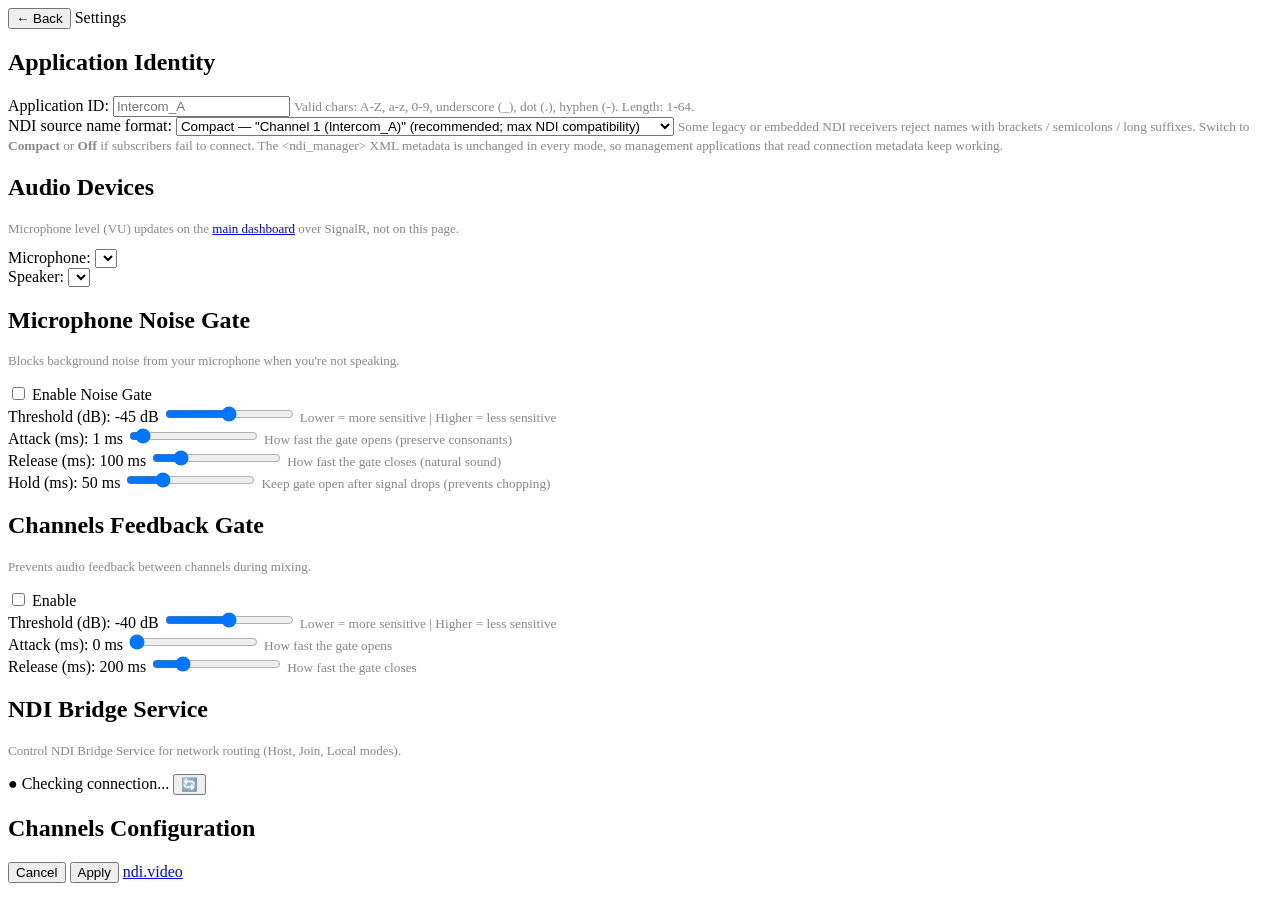
==== wwwroot/settings.html @ d50053c3 "Initial import: NDI Intercom v1.7.3 Migrated to NDIConnected/ndi-utils-intercom. Includes Windows (A" ====
<!DOCTYPE html>
<html lang="en">
<head>
    <meta charset="UTF-8">
    <meta name="viewport" content="width=device-width, initial-scale=1.0">
    <title>Settings - NDI Intercom16</title>
    <link rel="stylesheet" href="/css/settings.css">
</head>
<body>
    <div class="header">
        <div class="header-left">
            <button class="back-btn" onclick="window.location.href='/index.html'">← Back</button>
            <span class="title">Settings</span>
        </div>
    </div>

    <div class="settings-container">
        <!-- Application Identity -->
        <div class="settings-section">
            <h2>Application Identity</h2>
            <div class="settings-group">
                <label>Application ID:</label>
                <input type="text" id="applicationId" maxlength="64" placeholder="Intercom_A">
                <small style="color: #888;">Valid chars: A-Z, a-z, 0-9, underscore (_), dot (.), hyphen (-). Length: 1-64.</small>
            </div>
            <div class="settings-group">
                <label>NDI source name format:</label>
                <select id="identitySuffixMode">
                    <option value="Compact">Compact &mdash; "Channel 1 (Intercom_A)" (recommended; max NDI compatibility)</option>
                    <option value="Full">Full &mdash; "Channel 1 [app=...;device=...;role=sender;ch=1]" (for management apps)</option>
                    <option value="Off">Off &mdash; "Channel 1" (for legacy receivers that fail with extra characters)</option>
                </select>
                <small style="color: #888;">
                    Some legacy or embedded NDI receivers reject names with brackets / semicolons / long suffixes.
                    Switch to <b>Compact</b> or <b>Off</b> if subscribers fail to connect. The
                    &lt;ndi_manager&gt; XML metadata is unchanged in every mode, so management
                    applications that read connection metadata keep working.
                </small>
            </div>
        </div>

        <!-- Audio Devices -->
        <div class="settings-section" id="settingsSectionAudio">
            <h2>Audio Devices</h2>
            <p id="audioBackendHint" style="margin: 0 0 8px 0; color: #888; font-size: 13px;"></p>
            <p style="margin: 0 0 12px 0; color: #888; font-size: 13px;">
                Microphone level (VU) updates on the <a href="/index.html">main dashboard</a> over SignalR, not on this page.
            </p>
            <div class="settings-group">
                <label>Microphone:</label>
                <select id="microphoneSelect"></select>
            </div>
            <div class="settings-group">
                <label>Speaker:</label>
                <select id="speakerSelect"></select>
            </div>
        </div>

        <!-- ASIO: DOM is injected on Windows only (see settings.js); Linux has no ASIO UI. -->
        <div id="asioSectionMount"></div>

        <!-- Microphone Noise Gate -->
        <div class="settings-section">
            <h2>Microphone Noise Gate</h2>
            <p style="margin: 0 0 15px 0; color: #888; font-size: 13px;">
                Blocks background noise from your microphone when you're not speaking.
            </p>
            <div class="settings-group checkbox-group">
                <label>
                    <input type="checkbox" id="enableNoiseGate">
                    Enable Noise Gate
                </label>
            </div>
            <div class="settings-group">
                <label>Threshold (dB): <span id="noiseThresholdValue">-45 dB</span></label>
                <input type="range" id="noiseGateThreshold" min="-80" max="-10" value="-45" step="1">
                <small style="color: #888;">Lower = more sensitive | Higher = less sensitive</small>
            </div>
            <div class="settings-group">
                <label>Attack (ms): <span id="noiseAttackValue">1 ms</span></label>
                <input type="range" id="noiseGateAttack" min="0" max="20" value="1" step="1">
                <small style="color: #888;">How fast the gate opens (preserve consonants)</small>
            </div>
            <div class="settings-group">
                <label>Release (ms): <span id="noiseReleaseValue">100 ms</span></label>
                <input type="range" id="noiseGateRelease" min="10" max="500" value="100" step="10">
                <small style="color: #888;">How fast the gate closes (natural sound)</small>
            </div>
            <div class="settings-group">
                <label>Hold (ms): <span id="noiseHoldValue">50 ms</span></label>
                <input type="range" id="noiseGateHold" min="0" max="200" value="50" step="10">
                <small style="color: #888;">Keep gate open after signal drops (prevents chopping)</small>
            </div>
        </div>

        <!-- Channels Feedback Gate -->
        <div class="settings-section">
            <h2>Channels Feedback Gate</h2>
            <p style="margin: 0 0 15px 0; color: #888; font-size: 13px;">
                Prevents audio feedback between channels during mixing.
            </p>
            <div class="feedback-gate-controls">
                <div class="settings-group checkbox-group">
                    <label>
                        <input type="checkbox" id="enableFeedbackGate">
                        Enable
                    </label>
                </div>
                <div class="settings-group">
                    <label>Threshold (dB): <span id="feedbackThresholdValue">-40 dB</span></label>
                    <input type="range" id="feedbackGateThreshold" min="-80" max="0" value="-40" step="1">
                    <small style="color: #888;">Lower = more sensitive | Higher = less sensitive</small>
                </div>
                <div class="settings-group">
                    <label>Attack (ms): <span id="feedbackAttackValue">0 ms</span></label>
                    <input type="range" id="feedbackGateAttack" min="0" max="100" value="0" step="1">
                    <small style="color: #888;">How fast the gate opens</small>
                </div>
                <div class="settings-group">
                    <label>Release (ms): <span id="feedbackReleaseValue">200 ms</span></label>
                    <input type="range" id="feedbackGateRelease" min="0" max="1000" value="200" step="10">
                    <small style="color: #888;">How fast the gate closes</small>
                </div>
            </div>
        </div>

        <!-- NDI Bridge Control (full width) -->
        <div class="settings-section full-width">
            <h2>NDI Bridge Service</h2>
            <p style="margin: 0 0 15px 0; color: #888; font-size: 13px;">
                Control NDI Bridge Service for network routing (Host, Join, Local modes).
            </p>
            
            <!-- Connection Status -->
            <div class="settings-group">
                <div class="bridge-status" id="bridgeStatus">
                    <span class="status-indicator" id="bridgeStatusIndicator">&#9679;</span>
                    <span id="bridgeStatusText">Checking connection...</span>
                    <button class="btn-bridge-refresh" onclick="refreshBridgeStatus()" title="Refresh Status">&#128260;</button>
                </div>
            </div>

            <!-- Global Settings -->
            <div id="bridgeGlobalSettings" style="display: none;">
                <div class="bridge-global-row">
                    <div class="settings-group" style="margin-bottom: 0;">
                        <label>Auto Start:</label>
                        <select id="bridgeAutoStart">
                            <option value="0">None</option>
                            <option value="1">Host</option>
                            <option value="2">Join</option>
                        </select>
                    </div>
                </div>
            </div>

            <!-- Mode Selection & Control -->
            <div id="bridgeModeGroup" style="display: none;">
                <div class="settings-group">
                    <label>Active Mode: <span id="currentBridgeMode" style="color: #3498db; font-weight: bold;">NONE</span></label>
                    <div class="bridge-mode-buttons">
                        <button class="btn-bridge-mode" id="btnHostMode" onclick="selectBridgePanel('host')">Host</button>
                        <button class="btn-bridge-mode" id="btnJoinMode" onclick="selectBridgePanel('join')">Join</button>
                        <button class="btn-bridge-mode" id="btnLocalMode" onclick="selectBridgePanel('local')">Local</button>
                        <button class="btn-bridge-stop" id="btnStopMode" onclick="stopBridgeMode()">Stop</button>
                    </div>
                </div>

                <!-- Host Settings Panel -->
                <div class="bridge-settings-panel" id="hostSettings" style="display: none;">
                    <div class="bridge-panel-header">
                        <h3>Host Mode Settings</h3>
                        <button class="btn-bridge-start" id="btnStartHost" onclick="startBridgeMode('host')">Start Host</button>
                    </div>

                    <div class="bridge-settings-columns">
                        <!-- Column 1: Network -->
                        <div class="bridge-settings-col">
                            <h4>Network</h4>
                            <div class="settings-group">
                                <label>Bridge Name:</label>
                                <input type="text" id="hostBridgeName" placeholder="My Bridge Host">
                            </div>
                            <div class="settings-group">
                                <label>Port:</label>
                                <input type="number" id="hostPort" value="5990" min="1" max="65535">
                            </div>
                            <div class="settings-group">
                                <label>Groups (comma-separated):</label>
                                <input type="text" id="hostGroups" placeholder="public,test">
                            </div>
                            <div class="settings-group">
                                <label>Buffer: <span id="hostBufferValue">0</span></label>
                                <input type="range" id="hostBuffer" min="0" max="3000" value="0" step="10">
                                <small style="color: #888;">0-3000 ms network buffer</small>
                            </div>
                        </div>

                        <!-- Column 2: Encoding -->
                        <div class="bridge-settings-col">
                            <h4>Encoding</h4>
                            <div class="settings-group">
                                <label>HX Output:</label>
                                <select id="hostHxOutput">
                                    <option value="0">NDI-HX</option>
                                    <option value="1">NDI High Bandwidth</option>
                                    <option value="2">Do Not Transcode</option>
                                </select>
                            </div>
                            <div class="settings-group">
                                <label>HX Encoder:</label>
                                <select id="hostHxEncoder">
                                    <option value="0">H.264</option>
                                    <option value="1">HEVC (H.265)</option>
                                </select>
                            </div>
                            <div class="settings-group">
                                <label>HX Quality: <span id="hostHxQualityValue">16.0 Mbit/s</span></label>
                                <input type="range" id="hostHxQuality" min="10" max="400" value="100" step="5">
                                <small style="color: #888;">1.6 Mbit/s (min) - 64.0 Mbit/s (max)</small>
                            </div>
                            <div class="settings-group">
                                <label>HX GPU:</label>
                                <select id="hostHxGpu">
                                    <option value="Auto">Auto</option>
                                </select>
                            </div>
                            <div class="settings-group checkbox-group">
                                <label>
                                    <input type="checkbox" id="hostNdi4Compat">
                                    NDI4 Compatibility Mode
                                </label>
                            </div>
                        </div>

                        <!-- Column 3: Encryption & Status -->
                        <div class="bridge-settings-col">
                            <h4>Encryption</h4>
                            <div class="settings-group">
                                <label>Encryption Key:</label>
                                <div class="encryption-row">
                                    <input type="password" id="hostEncryptionKey" placeholder="Enter key...">
                                    <button class="btn-encryption" onclick="setEncryptionKey('host')">Set</button>
                                    <button class="btn-encryption btn-encryption-clear" onclick="clearEncryptionKey('host')">Clear</button>
                                </div>
                            </div>

                            <h4>Status</h4>
                            <div class="bridge-status-info">
                                <div class="status-row">
                                    <span class="status-label">Status:</span>
                                    <span class="status-value" id="hostStatusMessage">-</span>
                                </div>
                                <div class="status-row">
                                    <span class="status-label">Bandwidth:</span>
                                    <span class="status-value" id="hostBandwidth">-</span>
                                </div>
                                <div class="status-row">
                                    <span class="status-label">GPU Limit:</span>
                                    <span class="status-value" id="hostGpuLimit">-</span>
                                </div>
                            </div>
                        </div>
                    </div>
                </div>

                <!-- Join Settings Panel -->
                <div class="bridge-settings-panel" id="joinSettings" style="display: none;">
                    <div class="bridge-panel-header">
                        <h3>Join Mode Settings</h3>
                        <button class="btn-bridge-start" id="btnStartJoin" onclick="startBridgeMode('join')">Start Join</button>
                    </div>

                    <div class="bridge-settings-columns">
                        <!-- Column 1: Network -->
                        <div class="bridge-settings-col">
                            <h4>Network</h4>
                            <div class="settings-group">
                                <label>Bridge Name:</label>
                                <input type="text" id="joinBridgeName" placeholder="My Bridge Join">
                            </div>
                            <div class="settings-group">
                                <label>Host IP Address:</label>
                                <input type="text" id="joinIp" placeholder="192.168.1.100">
                            </div>
                            <div class="settings-group">
                                <label>Port:</label>
                                <input type="number" id="joinPort" value="5990" min="1" max="65535">
                            </div>
                            <div class="settings-group">
                                <label>Groups (comma-separated):</label>
                                <input type="text" id="joinGroups" placeholder="public,test">
                            </div>
                            <div class="settings-group">
                                <label>Buffer: <span id="joinBufferValue">0</span></label>
                                <input type="range" id="joinBuffer" min="0" max="3000" value="0" step="10">
                                <small style="color: #888;">0-3000 ms network buffer</small>
                            </div>
                        </div>

                        <!-- Column 2: Encoding -->
                        <div class="bridge-settings-col">
                            <h4>Encoding</h4>
                            <div class="settings-group">
                                <label>HX Output:</label>
                                <select id="joinHxOutput">
                                    <option value="0">NDI-HX</option>
                                    <option value="1">NDI High Bandwidth</option>
                                    <option value="2">Do Not Transcode</option>
                                </select>
                            </div>
                            <div class="settings-group">
                                <label>HX Encoder:</label>
                                <select id="joinHxEncoder">
                                    <option value="0">H.264</option>
                                    <option value="1">HEVC (H.265)</option>
                                </select>
                            </div>
                            <div class="settings-group">
                                <label>HX Quality: <span id="joinHxQualityValue">16.0 Mbit/s</span></label>
                                <input type="range" id="joinHxQuality" min="10" max="400" value="100" step="5">
                                <small style="color: #888;">1.6 Mbit/s (min) - 64.0 Mbit/s (max)</small>
                            </div>
                            <div class="settings-group">
                                <label>HX GPU:</label>
                                <select id="joinHxGpu">
                                    <option value="Auto">Auto</option>
                                </select>
                            </div>
                            <div class="settings-group checkbox-group">
                                <label>
                                    <input type="checkbox" id="joinNdi4Compat">
                                    NDI4 Compatibility Mode
                                </label>
                            </div>
                        </div>

                        <!-- Column 3: Encryption & Status -->
                        <div class="bridge-settings-col">
                            <h4>Encryption</h4>
                            <div class="settings-group">
                                <label>Encryption Key:</label>
                                <div class="encryption-row">
                                    <input type="password" id="joinEncryptionKey" placeholder="Enter key...">
                                    <button class="btn-encryption" onclick="setEncryptionKey('join')">Set</button>
                                    <button class="btn-encryption btn-encryption-clear" onclick="clearEncryptionKey('join')">Clear</button>
                                </div>
                            </div>

                            <h4>Status</h4>
                            <div class="bridge-status-info">
                                <div class="status-row">
                                    <span class="status-label">Status:</span>
                                    <span class="status-value" id="joinStatusMessage">-</span>
                                </div>
                                <div class="status-row">
                                    <span class="status-label">Bandwidth:</span>
                                    <span class="status-value" id="joinBandwidth">-</span>
                                </div>
                                <div class="status-row">
                                    <span class="status-label">GPU Limit:</span>
                                    <span class="status-value" id="joinGpuLimit">-</span>
                                </div>
                            </div>
                        </div>
                    </div>
                </div>

                <!-- Local Settings Panel -->
                <div class="bridge-settings-panel" id="localSettings" style="display: none;">
                    <div class="bridge-panel-header">
                        <h3>Local Mode Settings</h3>
                        <button class="btn-bridge-start" id="btnStartLocal" onclick="startBridgeMode('local')">Start Local</button>
                    </div>

                    <div class="bridge-settings-columns">
                        <!-- Column 1: Network -->
                        <div class="bridge-settings-col">
                            <h4>Network</h4>
                            <div class="settings-group">
                                <label>Bridge Name:</label>
                                <input type="text" id="localBridgeName" placeholder="My Bridge Local">
                            </div>
                            <div class="settings-group">
                                <label>Groups (comma-separated):</label>
                                <input type="text" id="localGroups" placeholder="public">
                            </div>
                            <div class="settings-group">
                                <label>Send Groups (comma-separated):</label>
                                <input type="text" id="localSendGroups" placeholder="public,test">
                                <small style="color: #888;">Groups where Bridge sources appear locally</small>
                            </div>
                        </div>

                        <!-- Column 2: Encoding -->
                        <div class="bridge-settings-col">
                            <h4>Encoding</h4>
                            <div class="settings-group">
                                <label>HX Output:</label>
                                <select id="localHxOutput">
                                    <option value="0">NDI-HX</option>
                                    <option value="1">NDI High Bandwidth</option>
                                    <option value="2">Do Not Transcode</option>
                                </select>
                            </div>
                            <div class="settings-group">
                                <label>HX Quality: <span id="localHxQualityValue">16.0 Mbit/s</span></label>
                                <input type="range" id="localHxQuality" min="10" max="400" value="100" step="5">
                                <small style="color: #888;">1.6 Mbit/s (min) - 64.0 Mbit/s (max)</small>
                            </div>
                            <div class="settings-group">
                                <label>HX GPU:</label>
                                <select id="localHxGpu">
                                    <option value="Auto">Auto</option>
                                </select>
                            </div>
                            <div class="settings-group checkbox-group">
                                <label>
                                    <input type="checkbox" id="localNdi4Compat">
                                    NDI4 Compatibility Mode
                                </label>
                            </div>
                        </div>

                        <!-- Column 3: Status -->
                        <div class="bridge-settings-col">
                            <h4>Status</h4>
                            <div class="bridge-status-info">
                                <div class="status-row">
                                    <span class="status-label">Status:</span>
                                    <span class="status-value" id="localStatusMessage">-</span>
                                </div>
                            </div>
                        </div>
                    </div>
                </div>

                <!-- Connection Test -->
                <div class="bridge-settings-panel" id="connectionTestPanel" style="display: none;">
                    <h3>Connection Test</h3>
                    <p style="margin: 0 0 12px 0; color: #888; font-size: 13px;">
                        Test your network to find the optimal buffer setting. Requires at least one active connection.
                    </p>
                    <div class="connection-test-row">
                        <div class="settings-group" style="flex: 1; margin-bottom: 0;">
                            <label>Test Bitrate (Mbps):</label>
                            <input type="number" id="connectionTestBitrate" value="20" min="1">
                        </div>
                        <button class="btn-bridge-start" id="btnConnectionTestStart" onclick="startConnectionTest()">Start Test</button>
                        <button class="btn-bridge-stop" id="btnConnectionTestStop" onclick="stopConnectionTest()" style="display: none;">Stop Test</button>
                    </div>
                    <div id="connectionTestResult" style="display: none; margin-top: 12px; padding: 10px; background: rgba(52, 152, 219, 0.1); border-radius: 6px;">
                        <span id="connectionTestMessage" style="font-size: 13px;"></span>
                    </div>
                </div>
            </div>
        </div>

        <!-- Channels Configuration -->
        <div class="settings-section full-width">
            <h2>Channels Configuration</h2>
            <div class="ndi-channels-grid" id="ndiChannelsGrid">
                <!-- Will be populated by JavaScript -->
            </div>
        </div>

        <!-- Action Buttons -->
        <div class="settings-actions">
            <button class="btn-cancel" onclick="window.location.href='/index.html'">Cancel</button>
            <button class="btn-apply" onclick="applySettings()">Apply</button>
            <a href="https://ndi.video" target="_blank" class="btn-link">ndi.video</a>
        </div>
    </div>

    <script src="/js/signalr.min.js"></script>
    <script src="/js/settings.js"></script>
</body>
</html>
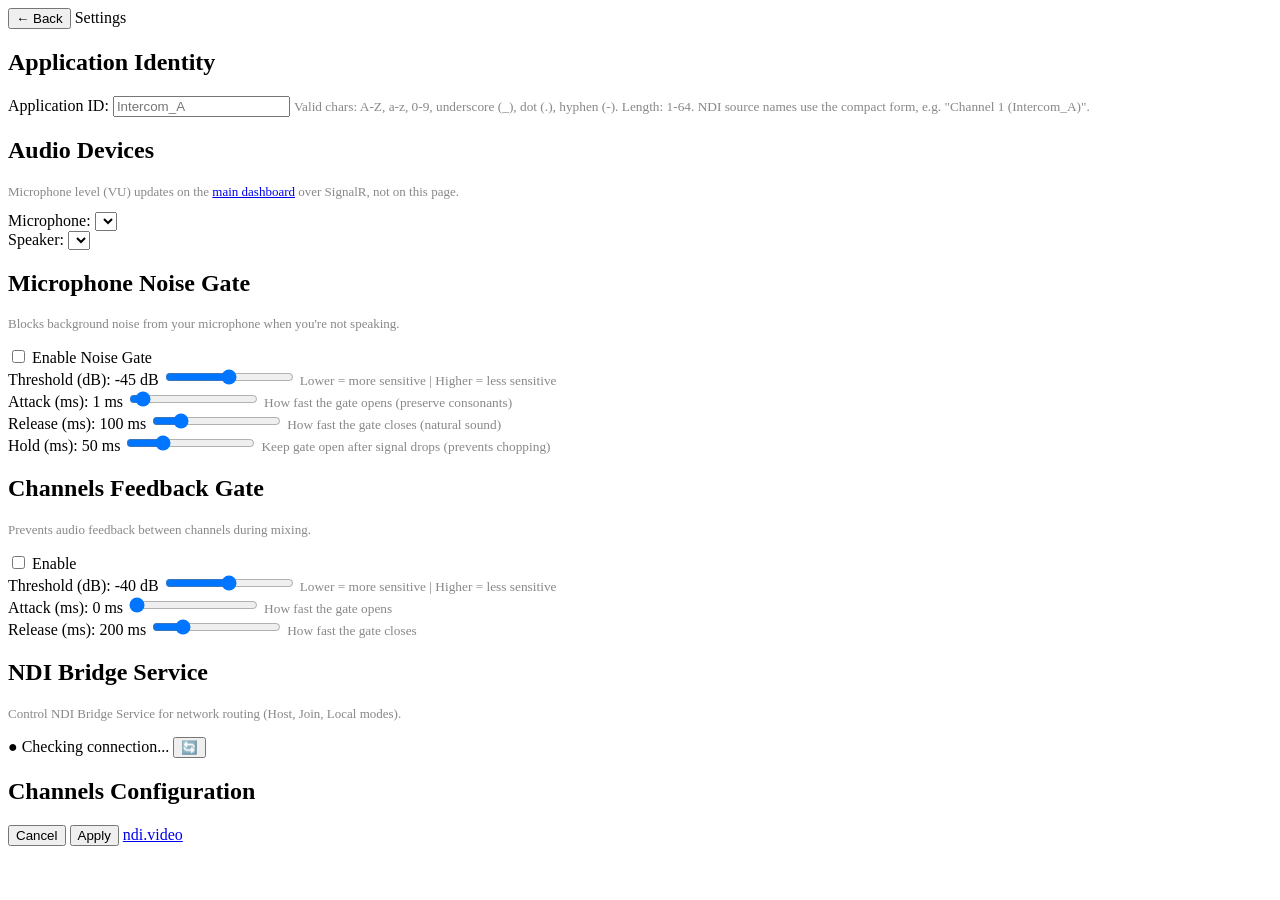
==== commit 52e79b6b: "Fix tray settings path, simplify Application Identity UI, refresh installers. Co-authored-by: Cursor" ====
--- a/wwwroot/settings.html
+++ b/wwwroot/settings.html
@@ -21,21 +21,7 @@
             <div class="settings-group">
                 <label>Application ID:</label>
                 <input type="text" id="applicationId" maxlength="64" placeholder="Intercom_A">
-                <small style="color: #888;">Valid chars: A-Z, a-z, 0-9, underscore (_), dot (.), hyphen (-). Length: 1-64.</small>
-            </div>
-            <div class="settings-group">
-                <label>NDI source name format:</label>
-                <select id="identitySuffixMode">
-                    <option value="Compact">Compact &mdash; "Channel 1 (Intercom_A)" (recommended; max NDI compatibility)</option>
-                    <option value="Full">Full &mdash; "Channel 1 [app=...;device=...;role=sender;ch=1]" (for management apps)</option>
-                    <option value="Off">Off &mdash; "Channel 1" (for legacy receivers that fail with extra characters)</option>
-                </select>
-                <small style="color: #888;">
-                    Some legacy or embedded NDI receivers reject names with brackets / semicolons / long suffixes.
-                    Switch to <b>Compact</b> or <b>Off</b> if subscribers fail to connect. The
-                    &lt;ndi_manager&gt; XML metadata is unchanged in every mode, so management
-                    applications that read connection metadata keep working.
-                </small>
+                <small style="color: #888;">Valid chars: A-Z, a-z, 0-9, underscore (_), dot (.), hyphen (-). Length: 1-64. NDI source names use the compact form, e.g. "Channel 1 (Intercom_A)".</small>
             </div>
         </div>
 
